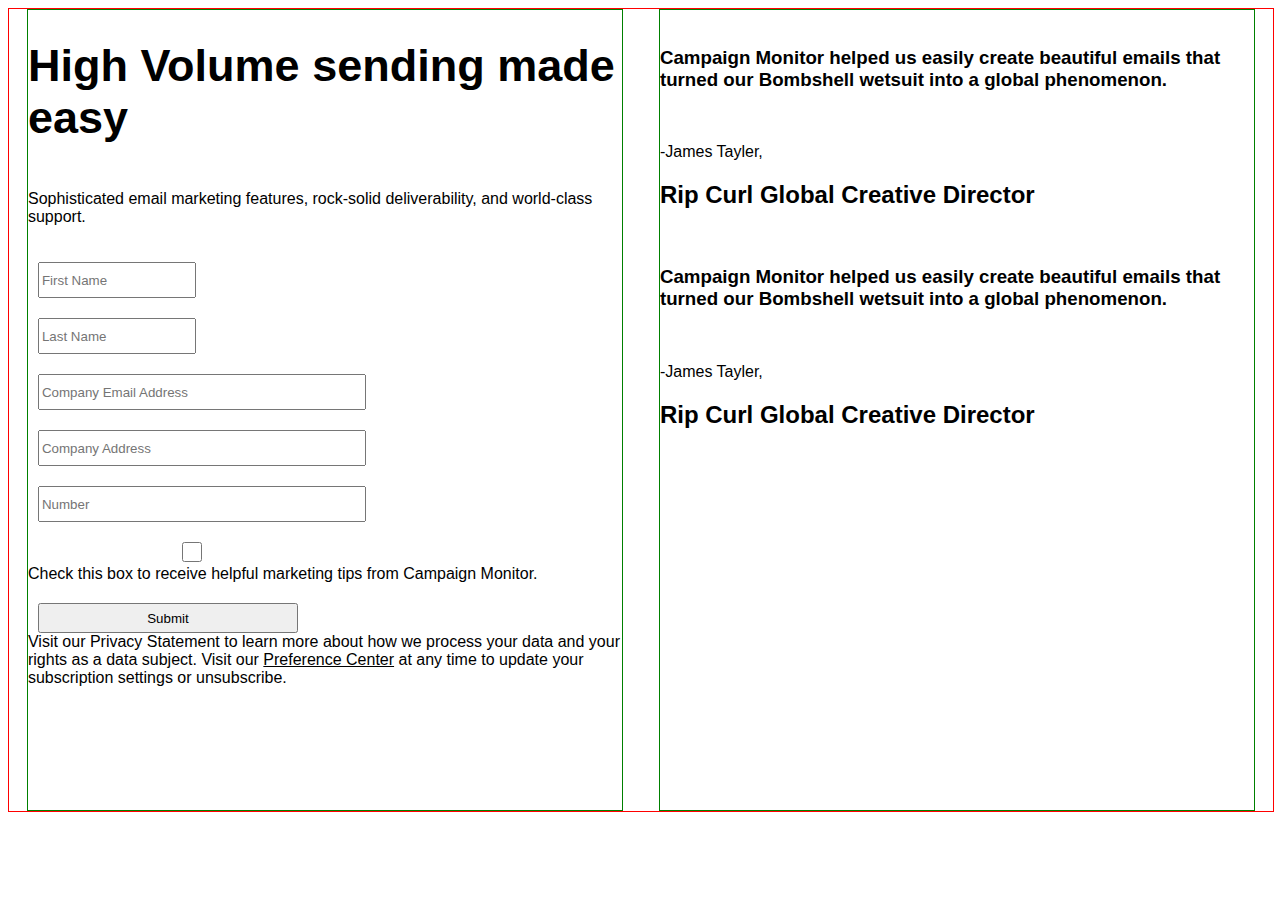
==== Button-right.html @ 54a444ea "Day-2 Task Added by Parag" ====
<!DOCTYPE html>
<html lang="en">
<head>
    <meta charset="UTF-8">
    <meta http-equiv="X-UA-Compatible" content="IE=edge">
    <meta name="viewport" content="width=device-width, initial-scale=1.0">
    <link rel="stylesheet" href="Button-right.css">
    <title>Document</title>
</head>
<body>
<div id="main">
    <div class="box1">
        <h1>High Volume sending made easy</h1>
        <p>Sophisticated email marketing features, rock-solid deliverability, and world-class support.</p>
         <input  type="text"  id="name" placeholder="First Name">
         <input  type="text"  id="last" placeholder="Last Name">
         <input type="email" id="email" placeholder="Company Email Address">
         <input type="text"  id="company" placeholder="Company Address">
         <input type="number" id="no" placeholder="Number">
         <input type="checkbox" id="box">
         <span>Check this box to receive helpful marketing tips from Campaign Monitor.</span>
         <button id="btn">Submit</button>
         <span>Visit our Privacy Statement to learn more about how we process your data and your rights as a data subject. Visit our <u>Preference Center</u>  at any time to update your subscription settings or unsubscribe.</span>
         <img src="https://encrypted-tbn0.gstatic.com/images?q=tbn:ANd9GcSK7X2YqPps4Z1bOk_9o8dBHEgSHiPk-iadSQ&usqp=CAU" alt="">
    </div>
    <div id="container">
        <div  id="right">
             <img src="https://www.campaignmonitor.com/wp-content/themes/cm-theme/assets/images/demo/james-t.png?ver=298" alt="">
             <img src="https://www.campaignmonitor.com/wp-content/themes/cm-theme/assets/images/demo/quote.png?ver=298" alt="">
             <h3>Campaign Monitor helped us easily create beautiful emails that turned our Bombshell wetsuit into a global phenomenon.</h3>
             <br>
             <p>-James Tayler,</p>
             <h2>Rip Curl Global Creative Director</h2>
        </div>
        <div id="right1">
            <img src="https://www.campaignmonitor.com/wp-content/themes/cm-theme/assets/images/demo/james-t.png?ver=298" alt="">
            <img src="https://www.campaignmonitor.com/wp-content/themes/cm-theme/assets/images/demo/quote.png?ver=298" alt="">
            <h3>Campaign Monitor helped us easily create beautiful emails that turned our Bombshell wetsuit into a global phenomenon.</h3>
            <br>
            <p>-James Tayler,</p>
            <h2>Rip Curl Global Creative Director</h2>
        </div>
    </div>
</div>
</body>
</html>
---- Button-right.css ----
*{
    font-family: sans-serif;
}
#main{
    /* border: solid red 5px; */
    display: flex;
    width: 100%;
    height: auto;
    border: 1px solid red;
    
}
#main>div{
    width: 47%;
    height:800px;
    margin: auto;
    border: 1px solid green;
}
.box1{
    /* border: solid red 5px; */
    /* width:600px ;
    height: 240px;
    margin-top: 50px;
    margin-left: 100px; */
    display: flex;
    flex-direction: column;
}
#name{
    margin-top: 20px;
    width: 150px;
    height: 30px;
    margin-left: 10px;
}
#last{
    margin-top: 20px;
    width: 150px;
    height: 30px;
    margin-left: 10px;
}
#email{
    margin-top: 20px;
    width: 320px;
    height: 30px;
    margin-left: 10px;
}
#company{
    margin-top: 20px;
    width: 320px;
    height:30px;
    margin-left: 10px;
}
#no{
    margin-top: 20px;
    width: 320px;
    height: 30px;
    margin-left: 10px;
}
#box{
    margin-top: 20px;
    width: 320px;
    height: 20px;
}
#btn{
    margin-top: 20px;
    width: 260px;
    height: 30px;
    margin-left: 10px;
}
img{

}
h1{
font-size:45px;
}
p{

}

  /* div-right */
#container{
    /* border:solid red 5px; */
}
#right{
    /* padding: 23px 45px;
    height: 450px;
    width: 600px;
    margin-bottom: 500px;
    margin-left:600px; */
}
#right1{
    /* padding: 23px 45px;
    height: 450px;
    width: 600px;
    margin-bottom: 500px;
    margin-left:600px; */
}
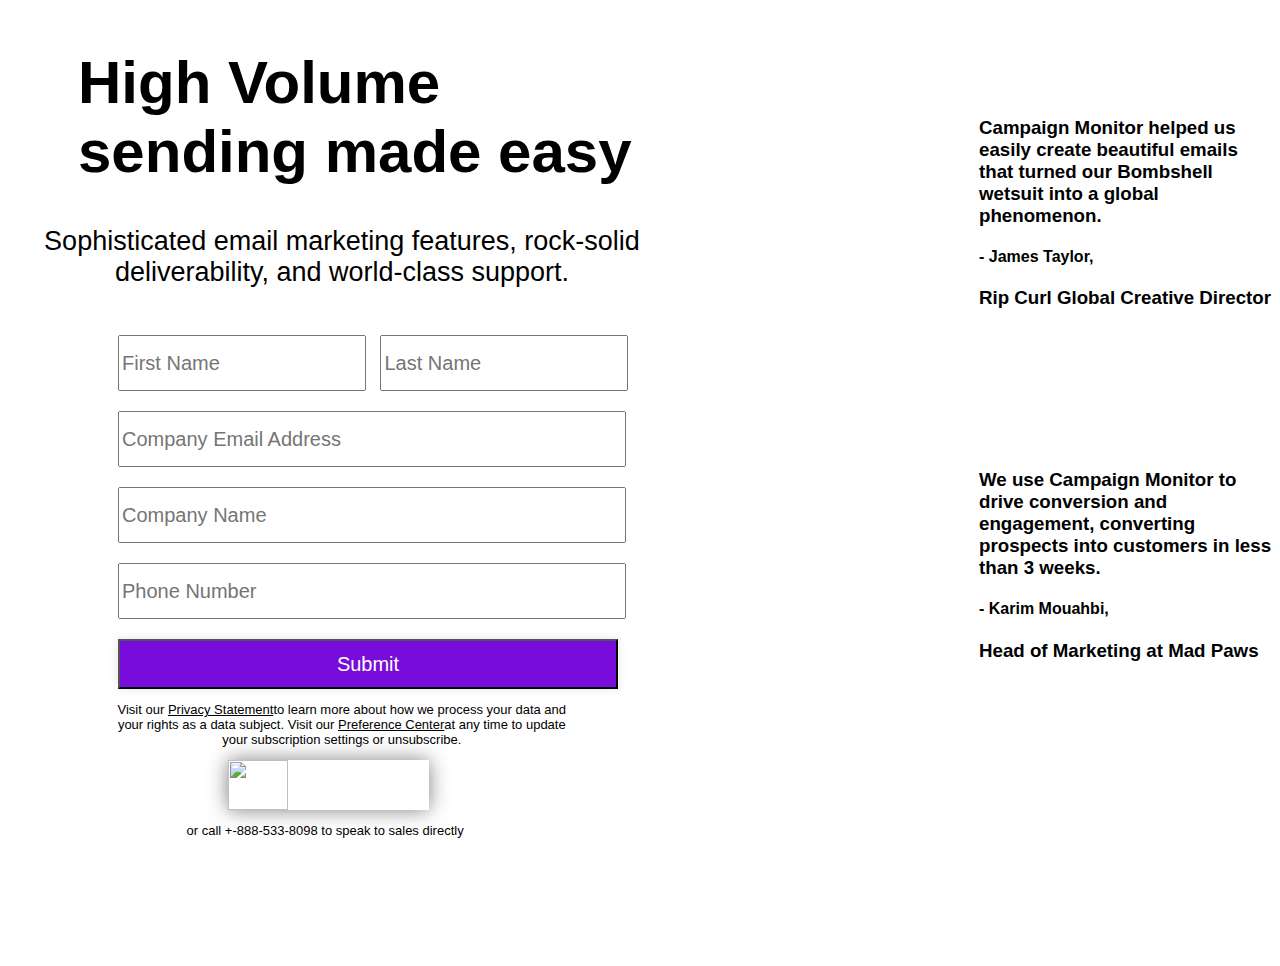
==== commit 297341f9: "Merge pull request #30 from PriyanshuPatil/fw19_0545_Day-3" ====
--- a/Button-right.html
+++ b/Button-right.html
@@ -8,39 +8,56 @@
     <title>Document</title>
 </head>
 <body>
-<div id="main">
-    <div class="box1">
-        <h1>High Volume sending made easy</h1>
-        <p>Sophisticated email marketing features, rock-solid deliverability, and world-class support.</p>
-         <input  type="text"  id="name" placeholder="First Name">
-         <input  type="text"  id="last" placeholder="Last Name">
-         <input type="email" id="email" placeholder="Company Email Address">
-         <input type="text"  id="company" placeholder="Company Address">
-         <input type="number" id="no" placeholder="Number">
-         <input type="checkbox" id="box">
-         <span>Check this box to receive helpful marketing tips from Campaign Monitor.</span>
-         <button id="btn">Submit</button>
-         <span>Visit our Privacy Statement to learn more about how we process your data and your rights as a data subject. Visit our <u>Preference Center</u>  at any time to update your subscription settings or unsubscribe.</span>
-         <img src="https://encrypted-tbn0.gstatic.com/images?q=tbn:ANd9GcSK7X2YqPps4Z1bOk_9o8dBHEgSHiPk-iadSQ&usqp=CAU" alt="">
+    <div id="main">
+        <div class="headline">
+            <h1>High Volume sending made easy</h1>
+            <p>Sophisticated email marketing features, rock-solid deliverability, and world-class support.</p>
+            <form id="form">
+                <input type="text" name="fname" id="name" placeholder="First Name">
+                <input type="text" name="lname" id="last" placeholder="Last Name">
+                <br>
+                <input type="email" name="email" id="email" placeholder="Company Email Address">
+                <br>
+                <input type="text" name="company" id="company" placeholder="Company Name">
+                <br>
+                <input type="number" name="" id="no" placeholder="Phone Number">
+                <br>
+                <button id="btn">Submit</button>
+                <p id="under">Visit our <u>Privacy Statement</u>to learn more about how we process your data and your rights as a data subject. Visit our <u>Preference Center</u>at any time to update your subscription settings or unsubscribe.</p>
+                <img src="https://encrypted-tbn0.gstatic.com/images?q=tbn:ANd9GcSK7X2YqPps4Z1bOk_9o8dBHEgSHiPk-iadSQ&usqp=CAU" alt="">
+                <p id="call">or call <span>+-888-533-8098</span> to speak to sales directly</p>
+            </form>
+        </div>
+        <div id="text1">
+            <div>
+                <img src="https://www.campaignmonitor.com/wp-content/themes/cm-theme/assets/images/demo/james-t.png?ver=298" alt="">
+            </div>
+            <div>
+                <h3>Campaign Monitor helped us easily create beautiful emails that turned our Bombshell wetsuit into a global phenomenon.</h3>
+                <h4>- James Taylor,</h4>
+                <h3>Rip Curl Global Creative Director</h3>
+            </div>
+            <div style="margin-top:-115px;">
+                <img src="https://www.campaignmonitor.com/wp-content/themes/cm-theme/assets/images/demo/Mad_Paws_Karim.png?ver=298" alt="">
+            </div>
+            <div style="margin-top:-115px;">
+                <h3>We use Campaign Monitor to drive conversion and engagement, converting prospects into customers in less than 3 weeks.</h3>
+                <h4>- Karim Mouahbi,</h4>
+                <h3>Head of Marketing at Mad Paws</h3>
+            </div>
+        </div>   
     </div>
-    <div id="container">
-        <div  id="right">
-             <img src="https://www.campaignmonitor.com/wp-content/themes/cm-theme/assets/images/demo/james-t.png?ver=298" alt="">
-             <img src="https://www.campaignmonitor.com/wp-content/themes/cm-theme/assets/images/demo/quote.png?ver=298" alt="">
-             <h3>Campaign Monitor helped us easily create beautiful emails that turned our Bombshell wetsuit into a global phenomenon.</h3>
-             <br>
-             <p>-James Tayler,</p>
-             <h2>Rip Curl Global Creative Director</h2>
-        </div>
-        <div id="right1">
-            <img src="https://www.campaignmonitor.com/wp-content/themes/cm-theme/assets/images/demo/james-t.png?ver=298" alt="">
-            <img src="https://www.campaignmonitor.com/wp-content/themes/cm-theme/assets/images/demo/quote.png?ver=298" alt="">
-            <h3>Campaign Monitor helped us easily create beautiful emails that turned our Bombshell wetsuit into a global phenomenon.</h3>
-            <br>
-            <p>-James Tayler,</p>
-            <h2>Rip Curl Global Creative Director</h2>
-        </div>
+    <div id="logo">
+        <img src="https://www.campaignmonitor.com/wp-content/themes/cm-theme/assets/images/logo-strip/huffpo.png?ver=2981661421385047" alt="">
+        <img src="https://www.campaignmonitor.com/wp-content/themes/cm-theme/assets/images/logo-strip/ripcurl.png?ver=2981661421385048" alt="">
+        <img src="https://www.campaignmonitor.com/wp-content/themes/cm-theme/assets/images/logo-strip/topshop.png?ver=2981661421385048" alt="">
+        <img src="https://www.campaignmonitor.com/wp-content/themes/cm-theme/assets/images/logo-strip/unicef.png?ver=2981661421385048" alt="">
+        <img src="https://www.campaignmonitor.com/wp-content/themes/cm-theme/assets/images/logo-strip/adidas.png?ver=2981661421385114" alt="">
+        <img src="https://www.campaignmonitor.com/wp-content/themes/cm-theme/assets/images/logo-strip/showtime.png?ver=2981661421385114" alt="">
+        
     </div>
-</div>
 </body>
-</html>+</html>
+<script src="https://unpkg.com/sweetalert/dist/sweetalert.min.js"></script>
+<script src="Button-right.js"></script>
+
--- a/Button-right.css
+++ b/Button-right.css
@@ -1,97 +1,135 @@
 *{
     font-family: sans-serif;
-}
-#main{
-    /* border: solid red 5px; */
+   }
+   #main{
+     display: flex;
+     width: 100%;
+     height: auto;
+     /* border: 1px solid red; */
+   }
+   #main>div{
+       width: 55%;
+       height: 900px;
+       margin: auto;
+       /* border: 1px solid blue; */
+   }
+   .headline h1{
+       font-size:60px;
+       margin-left: 70px;
+   }
+   .headline p{
+       font-size:27px;
+       text-align: center;
+       margin-right: 0px;
+   }
+   .headline img{
+       width:30%;
+       height: 50px;
+       display: block;
+       margin: auto;
+       margin-left:18%;
+   }
+   #form img{
+    box-shadow: 0 0 20px rgba(0, 0, 0, 0.5);
+       -webkit-transform: scale(1.0);
+       transform: scale(1.0);
+   }
+   #form{
+     width: 100%;
+     height: auto;
+     padding: 50px;
+     margin-left: 50px;
+     margin-top: -50px;
+   }
+   #name{
+    margin-top: 20px;
+    width: 240px;
+    height: 50px;
+    margin-left: 10px;
+    font-size: 20px;
+   }
+   #last{
+    margin-top: 20px;
+    width: 240px;
+    height: 50px;
+    margin-left: 10px;
+    font-size: 20px;
+   }
+   #email{
+    margin-top: 20px;
+    width: 500px;
+    height: 50px;
+    margin-left: 10px;
+    font-size: 20px;
+   }
+   #company{
+    margin-top: 20px;
+    width: 500px;
+    height: 50px;
+    margin-left: 10px;
+    font-size: 20px;
+   }
+   #no{
+    margin-top: 20px;
+    width: 500px;
+    height: 50px;
+    margin-left: 10px;
+    cursor: pointer;
+    font-size: 20px;
+   }
+
+   #btn{
+    margin-top: 20px;
+    width: 500px;
+    height: 50px;
+    margin-left: 10px;
+    background-color: rgb(119, 12, 219);
+    color: white;
+    font-size: 20px;
+    cursor: pointer;
+    box-shadow: 0 0 10px rgba(0, 0, 0, 0.1);
+   }
+   #btn:hover, #btn:focus, #btn:active{
+       box-shadow: 0 0 20px rgba(0, 0, 0, 0.5);
+       -webkit-transform: scale(1.1);
+       transform: scale(1.1);
+   }
+   input:hover{
+       box-shadow: 0 0 20px rgba(0, 0, 0, 0.5);
+       -webkit-transform: scale(1.0);
+       transform: scale(1.0);
+   }
+   #under{
+       text-align: center;
+       font-size:small;
+       margin-right: 30%;
+   }
+   #call{
+       text-align: center;
+       font-size:small;
+       margin-right:35%; 
+   }
+   #text1{
+       display: grid;
+       grid-template-columns: repeat(2,1fr);
+       gap: 10px; 
+   }
+   #text1>div{
+     margin-top: 90px;
+   }
+   #text1>div>img{
+      margin-left: 120PX;
+   }
+   #logo{
+    width: 20%;
+    height: 50px;
     display: flex;
-    width: 100%;
-    height: auto;
-    border: 1px solid red;
-    
-}
-#main>div{
-    width: 47%;
-    height:800px;
+    gap: 50px;
     margin: auto;
-    border: 1px solid green;
-}
-.box1{
-    /* border: solid red 5px; */
-    /* width:600px ;
-    height: 240px;
-    margin-top: 50px;
-    margin-left: 100px; */
-    display: flex;
-    flex-direction: column;
-}
-#name{
-    margin-top: 20px;
-    width: 150px;
-    height: 30px;
-    margin-left: 10px;
-}
-#last{
-    margin-top: 20px;
-    width: 150px;
-    height: 30px;
-    margin-left: 10px;
-}
-#email{
-    margin-top: 20px;
-    width: 320px;
-    height: 30px;
-    margin-left: 10px;
-}
-#company{
-    margin-top: 20px;
-    width: 320px;
-    height:30px;
-    margin-left: 10px;
-}
-#no{
-    margin-top: 20px;
-    width: 320px;
-    height: 30px;
-    margin-left: 10px;
-}
-#box{
-    margin-top: 20px;
-    width: 320px;
-    height: 20px;
-}
-#btn{
-    margin-top: 20px;
-    width: 260px;
-    height: 30px;
-    margin-left: 10px;
-}
-img{
+    margin-left:15%;
+   }
+   #logo>div>img{
+   margin: auto;
+   padding: 10px;
+   }
 
-}
-h1{
-font-size:45px;
-}
-p{
-
-}
-
-  /* div-right */
-#container{
-    /* border:solid red 5px; */
-}
-#right{
-    /* padding: 23px 45px;
-    height: 450px;
-    width: 600px;
-    margin-bottom: 500px;
-    margin-left:600px; */
-}
-#right1{
-    /* padding: 23px 45px;
-    height: 450px;
-    width: 600px;
-    margin-bottom: 500px;
-    margin-left:600px; */
-}
-
-
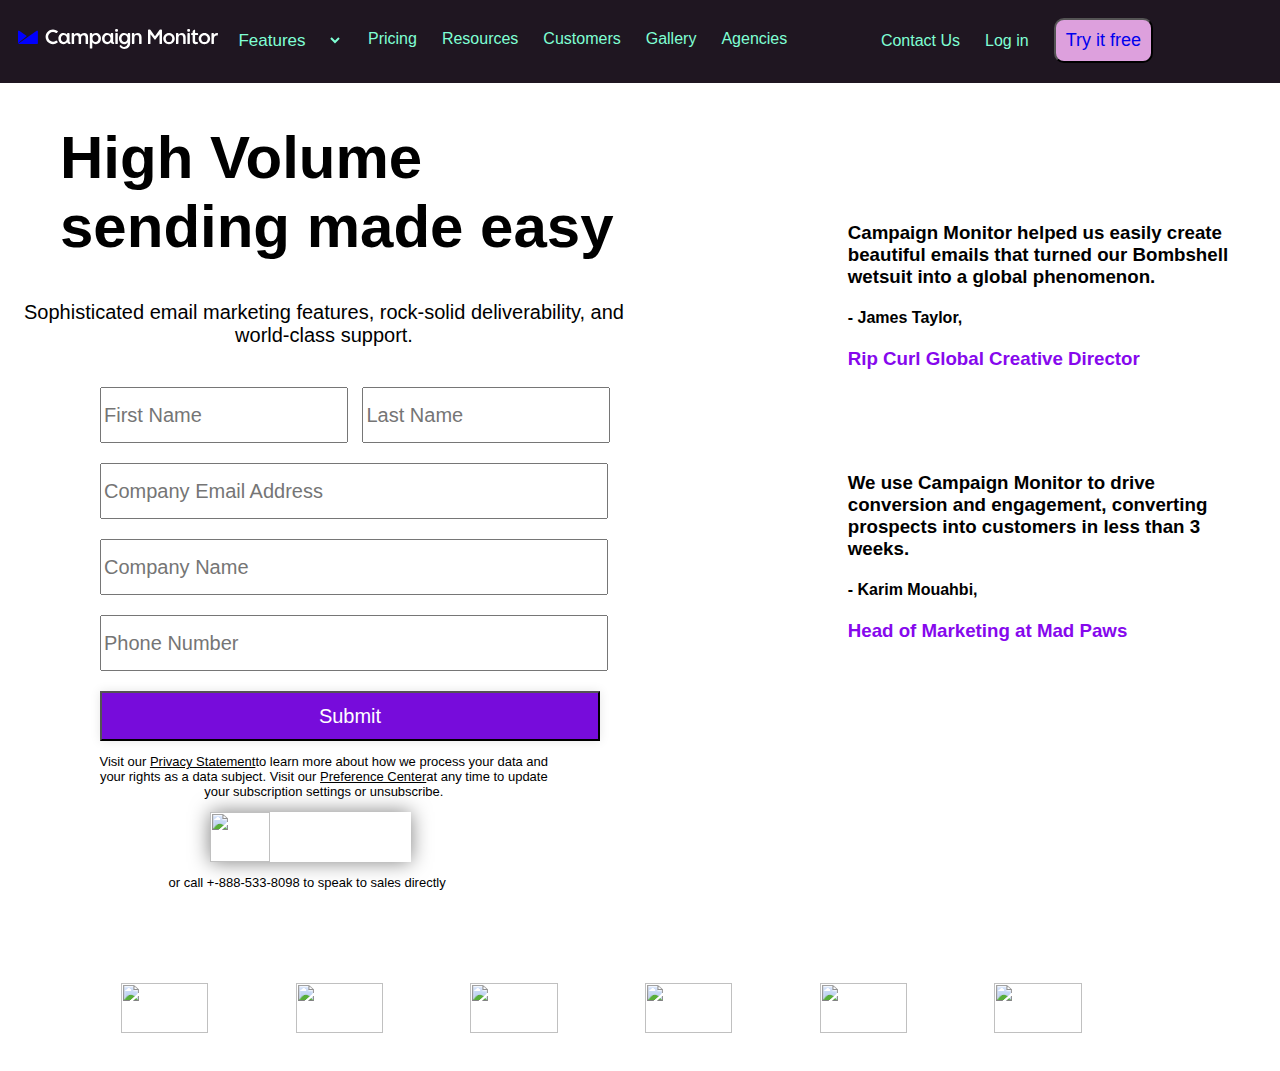
==== commit f474c0d4: "Day4 Task Addedby parag" ====
--- a/Button-right.html
+++ b/Button-right.html
@@ -5,13 +5,18 @@
     <meta http-equiv="X-UA-Compatible" content="IE=edge">
     <meta name="viewport" content="width=device-width, initial-scale=1.0">
     <link rel="stylesheet" href="Button-right.css">
+    <link rel="stylesheet" href="./navbar-before.css">
+    <link rel="stylesheet" href="./footer.css">
     <title>Document</title>
 </head>
 <body>
+    <div id="navbar_container"></div>
+    
+    <!-- <div id="data" style="width:100%"> -->
     <div id="main">
         <div class="headline">
             <h1>High Volume sending made easy</h1>
-            <p>Sophisticated email marketing features, rock-solid deliverability, and world-class support.</p>
+            <p>Sophisticated email marketing features, rock-solid deliverability, and <br> world-class support.</p>
             <form id="form">
                 <input type="text" name="fname" id="name" placeholder="First Name">
                 <input type="text" name="lname" id="last" placeholder="Last Name">
@@ -29,35 +34,57 @@
             </form>
         </div>
         <div id="text1">
-            <div>
-                <img src="https://www.campaignmonitor.com/wp-content/themes/cm-theme/assets/images/demo/james-t.png?ver=298" alt="">
+           
+            <div id="text1_child1">
+                <div>
+                    <img src="https://www.campaignmonitor.com/wp-content/themes/cm-theme/assets/images/demo/james-t.png?ver=298" alt="">
+                </div>
+                <div>
+                    <h3>Campaign Monitor helped us easily create beautiful emails that turned our Bombshell wetsuit into a global phenomenon.</h3>
+                <h4>- James Taylor,</h4>
+                <h3 style="color:rgb(134, 8, 237);">Rip Curl Global Creative Director</h3>
+                </div>
             </div>
-            <div>
-                <h3>Campaign Monitor helped us easily create beautiful emails that turned our Bombshell wetsuit into a global phenomenon.</h3>
-                <h4>- James Taylor,</h4>
-                <h3>Rip Curl Global Creative Director</h3>
-            </div>
-            <div style="margin-top:-115px;">
-                <img src="https://www.campaignmonitor.com/wp-content/themes/cm-theme/assets/images/demo/Mad_Paws_Karim.png?ver=298" alt="">
-            </div>
-            <div style="margin-top:-115px;">
-                <h3>We use Campaign Monitor to drive conversion and engagement, converting prospects into customers in less than 3 weeks.</h3>
+            <div id="text1_child2">
+                <div>
+                    <img src="https://www.campaignmonitor.com/wp-content/themes/cm-theme/assets/images/demo/Mad_Paws_Karim.png?ver=298" alt="">
+                </div>
+                <div>
+                    <h3>We use Campaign Monitor to drive conversion and engagement, converting prospects into customers in less than 3 weeks.</h3>
                 <h4>- Karim Mouahbi,</h4>
-                <h3>Head of Marketing at Mad Paws</h3>
+                <h3 style="color:rgb(134, 8, 237);">Head of Marketing at Mad Paws</h3>
+                </div>
             </div>
         </div>   
     </div>
-    <div id="logo">
+
+    <div id="logo1">
         <img src="https://www.campaignmonitor.com/wp-content/themes/cm-theme/assets/images/logo-strip/huffpo.png?ver=2981661421385047" alt="">
         <img src="https://www.campaignmonitor.com/wp-content/themes/cm-theme/assets/images/logo-strip/ripcurl.png?ver=2981661421385048" alt="">
         <img src="https://www.campaignmonitor.com/wp-content/themes/cm-theme/assets/images/logo-strip/topshop.png?ver=2981661421385048" alt="">
         <img src="https://www.campaignmonitor.com/wp-content/themes/cm-theme/assets/images/logo-strip/unicef.png?ver=2981661421385048" alt="">
         <img src="https://www.campaignmonitor.com/wp-content/themes/cm-theme/assets/images/logo-strip/adidas.png?ver=2981661421385114" alt="">
         <img src="https://www.campaignmonitor.com/wp-content/themes/cm-theme/assets/images/logo-strip/showtime.png?ver=2981661421385114" alt="">
-        
     </div>
+</div>
+<div id="footer_container"></div>
 </body>
 </html>
 <script src="https://unpkg.com/sweetalert/dist/sweetalert.min.js"></script>
 <script src="Button-right.js"></script>
+ <script type="module">
+ 
+    import navbarBefore from './components/navbar_before.js' ;
+    let container=document.getElementById("navbar_container") ;
+    container.innerHTML=navbarBefore() ;
+    console.log(container)
+   </script>
 
+<script type="module">
+    import Footer from './components/footer.js' ;
+    let footer_container=document.getElementById("footer_container") ;
+    footer_container.innerHTML=Footer() ;
+    footer_console.log(container)
+   </script>
+   
+
--- a/Button-right.css
+++ b/Button-right.css
@@ -1,26 +1,30 @@
-*{
+   *{
     font-family: sans-serif;
+   }
+   #data{
+    width: 100%;
+    height: auto;
    }
    #main{
      display: flex;
      width: 100%;
      height: auto;
-     /* border: 1px solid red; */
+  /* border: 1px solid red; */
    }
    #main>div{
        width: 55%;
        height: 900px;
        margin: auto;
-       /* border: 1px solid blue; */
+    /* border: 1px solid blue; */
    }
    .headline h1{
        font-size:60px;
        margin-left: 70px;
    }
    .headline p{
-       font-size:27px;
+       font-size:20px;
+       text-align: left;
        text-align: center;
-       margin-right: 0px;
    }
    .headline img{
        width:30%;
@@ -31,8 +35,8 @@
    }
    #form img{
     box-shadow: 0 0 20px rgba(0, 0, 0, 0.5);
-       -webkit-transform: scale(1.0);
-       transform: scale(1.0);
+     -webkit-transform: scale(1.0);
+    transform: scale(1.0);
    }
    #form{
      width: 100%;
@@ -110,26 +114,72 @@
        margin-right:35%; 
    }
    #text1{
-       display: grid;
-       grid-template-columns: repeat(2,1fr);
-       gap: 10px; 
+       /* border: 1px solid red; */
+      
    }
    #text1>div{
-     margin-top: 90px;
+    width: 100%;
+    height: 230px;
+   
+    /* border: 1px solid blue; */
+   }
+   #text1>div:first-child{
+    margin-top: 120px;
+    margin-bottom: 20px;
+   }
+   #text1_child1{
+    display: flex;
+   }
+   #text1_child1>div:first-child{
+    width: 28%;
+    height: 100%;
+    /* border: 1px solid orange; */
+   }
+   #text1_child1>div:last-child{
+    width: 63%;
+    height: 100%;
+    /* border: 1px solid green; */
+    margin-left: 10px;
+   }
+   #text1_child1>div>img{
+    width: 100%;
+   }
+
+   #text1_child2{
+    display: flex;
+   }
+   #text1_child2>div:first-child{
+    width: 28%;
+    height: 100%;
+    /* border: 1px solid orange; */
+   }
+   #text1_child2>div:last-child{
+    width: 63%;
+    height: 100%;
+    /* border: 1px solid green; */
+    margin-left: 10px;
+   }
+   #text1_child2>div>img{
+    width: 100%;
+   }
+   /* #text1 img{
+    margin-left:20%;
+   }
+   #text1>div{
+     margin-top: 100px;
    }
    #text1>div>img{
-      margin-left: 120PX;
+      margin-left:130PX;
+   } */
+    #logo1{
+    width: 80%;
+    height: 80px;
+    display: flex;
+    margin: auto;
+    /* border: 1px solid red; */
    }
-   #logo{
-    width: 20%;
+   #logo1 img{
+    width: 50%;
     height: 50px;
-    display: flex;
-    gap: 50px;
-    margin: auto;
-    margin-left:15%;
+    /* margin-top: 20px; */
    }
-   #logo>div>img{
-   margin: auto;
-   padding: 10px;
-   }
-
--- a/navbar-before.css
+++ b/navbar-before.css
@@ -0,0 +1,90 @@
+body{
+    margin-left: -10px;
+    margin-right: -20px;
+}
+#navbar{
+    height: auto;
+    margin-top: -10px;
+    padding: 20px;
+    font-size: 16px;
+    font-weight: -100;
+    font-family: 'Graphik Web',Helvetica,sans-serif;
+    background-color: rgb(31, 22, 33);
+
+ }
+  #features{
+    background-color: rgb(31, 22, 33);
+    color: white;
+    font-size: 17px;
+    width: 17%;
+    border: 0px;
+  }
+
+#nav-div{
+    display: flex;
+    justify-content: space-between;
+    width: 90%;
+    margin: auto;
+    margin-left: 0px;
+}
+#logo{
+margin: auto;
+
+}
+#nav-mid{
+display: flex;
+color: white;
+gap: 25px;
+margin: auto;
+color:aquamarine ;
+}
+#nav-mid>select{
+color:aquamarine ;
+}
+#nav-mid>div>a{
+  text-decoration: none;
+  color:aquamarine ;
+} 
+#nav-mid>div>a:hover {
+color:rgba(173, 170, 185, 0.959);
+} 
+#nav-mid>select:hover {
+color:rgba(173, 170, 185, 0.959);
+} 
+#nav-button{
+display: flex;
+gap:25px;
+color: white;
+}
+#nav-button>button>a{
+text-decoration: none;
+}
+#nav-button>div{
+margin: auto;
+color:aquamarine ;
+}
+#nav-button>button{
+margin: auto;
+padding: 10px;
+background-color: plum;
+font-size: 18px;
+border-radius: 10px;
+font-weight: 500;
+
+}
+#nav-button>div>a{
+margin: auto;
+color:aquamarine ;
+text-decoration: none;
+}
+#nav-button>div>a:hover {
+color:rgba(173, 170, 185, 0.959);
+} 
+#nav-button>button:hover {
+background-color:rgb(203, 144, 203);
+} 
+#hello{
+width: 100;
+height: 3000px;
+background-color: green; 
+  }
